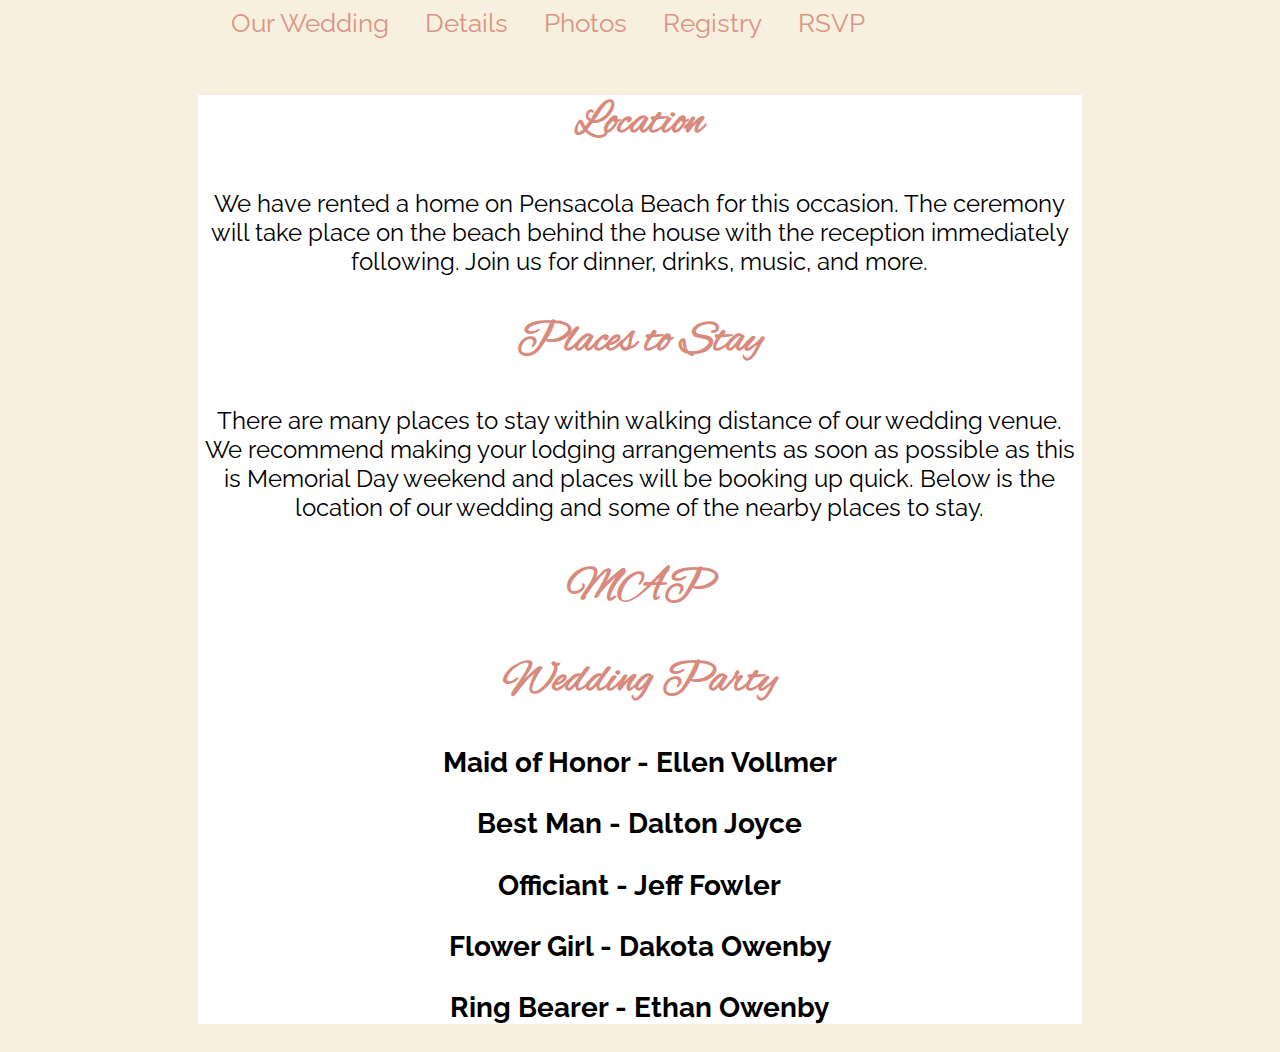
==== details.html @ 5448fd49 "uploading 1st draft of site" ====
<html>
<head>
  <script type="text/javascript" src="index.js"></script>
  <script src="https://ajax.googleapis.com/ajax/libs/jquery/3.1.1/jquery.min.js"></script>
  <link rel="stylesheet" type="text/css" href="style.css">
  <link href="https://fonts.googleapis.com/css?family=Alex+Brush" rel="stylesheet">
  <link href="https://fonts.googleapis.com/css?family=Raleway" rel="stylesheet">
</head>
<body>
  <div class="master">
    <div class="navbar">
      <nav>
        <ul>
          <li><a href="index.html">Our Wedding</a></li>
          <li><a href="details.html">Details</a></li>
          <li><a href="photos.html">Photos</a></li>
          <li><a href="registry.html">Registry</a></li>
          <li><a href="rsvp.html">RSVP</a></li>
        </ul>
      </nav>
    </div>
    <div class="maindetail">
      <h2>Location</h2>
      <p>We have rented a home on Pensacola Beach for this occasion.  The ceremony will take place on the beach behind the house with the reception immediately following. Join us for dinner, drinks, music, and more.</p>
      <h2>Places to Stay</h2>
      <p>There are many places to stay within walking distance of our wedding venue.  We recommend making your lodging arrangements as soon as possible as this is Memorial Day weekend and places will be booking up quick.  Below is the location of our wedding and some of the nearby places to stay.</p>
      <h2>MAP</h2>
      <h2>Wedding Party</h2>
      <h3>Maid of Honor - Ellen Vollmer</h3>
      <h3>Best Man - Dalton Joyce</h3>
      <h3>Officiant - Jeff Fowler</h3>
      <h3>Flower Girl - Dakota Owenby</h3>
      <h3>Ring Bearer - Ethan Owenby</h3>
    </div>
  </div>
</body>
---- style.css ----
body {
  background-color: #f7f0de;
}

.master {
  margin: auto;
  width: 70%;
}

.navbar {
  height: 50px;
  opacity: 0.9;
}

.navbar ul {
    list-style-type: none;
    width: 96%;
    top: 0;
    margin: auto;
    padding: 0;
    overflow: hidden;
    background-color: #f7f0de;
}

.navbar ul li {
  display: inline-block;
  font-size: 26px;
}

.navbar ul li a {
    color: #d88b7d;
    font-family: 'Raleway', sans-serif; 
    text-align: center;
    padding: 14px 16px;
    text-decoration: none;
}

.navbar ul li a:hover {
    background-color: #111;
}

.active {
  color:white;
}

.main {
  background-color: white;
  text-align: center;
  color: #d88b7d;
  margin-top:0px;
  font-family: 'Alex Brush', cursive;
  font-size: 25px;
}

.mainpic {
  width: 95%;
}

h1 {
  font-size: 60px;
  font-family: 'Raleway', sans-serif;
  color: black;
}

img {
  width: 96%;
  margin: 2%;
}

p a {
  color: tan;
}

p a:hover {
  color:white;
}

#demo {
  font-size: 24px;
  font-family: 'Raleway', sans-serif;
  color: black;
}

.ourstory {
  text-align: center;
  background-color: white;
  color: black;
  margin-top:10px;
  font-family: 'Raleway', sans-serif;
  font-size: 25px;
}

.ringchamp {
  width: 60%;
}

h2 {
  text-align: center;
  color: #d88b7d;
  font-family: 'Alex Brush', cursive;
  font-size: 45px;
}

.ourwedding {
  text-align: center;
  background-color: white;
  color: black;
  margin-top:10px;
  font-family: 'Raleway', sans-serif;
  font-size: 25px;
}

.rsvpbutton {
  border: solid 2px black;
  border-radius: 4px;
  padding: 10px;
  text-decoration: none;
  color: black;
}

.rsvpdeets li{
  text-align: left;
  width: 80%;
  margin: auto;
}

.bbq {
  text-align: center;
  background-color: white;
  color: black;
  margin-top:10px;
  font-family: 'Raleway', sans-serif;
  font-size: 25px;
}

.maindetail {
  background-color: white;
  text-align: center;
  color: black;
  margin-top:0px;
  font-family: 'Raleway', sans-serif;
  font-size: 24px;
}

h4 {
    display: block;
    color: #d88b7d;
    font-family: 'Raleway', sans-serif; 
    text-align: center;
    padding: 14px 16px;
}

h5 {
  text-align: center;
  color: #d88b7d;
  font-family: 'Alex Brush', cursive;
  font-size: 40px;
}

.photobox {
  text-align: center;
  display: flex;
  flex-wrap: wrap;
  color: black;
  margin-top: 0px auto;
  font-family: 'Raleway', sans-serif;
  font-size: 25px;
  float: left;
}

.pix {
  width: 30%;
}

.previewbox {
  float: right;
}

@media screen and (max-width: 1000px) {
 .master {
   margin: auto;
   width: 95%;
  }
}
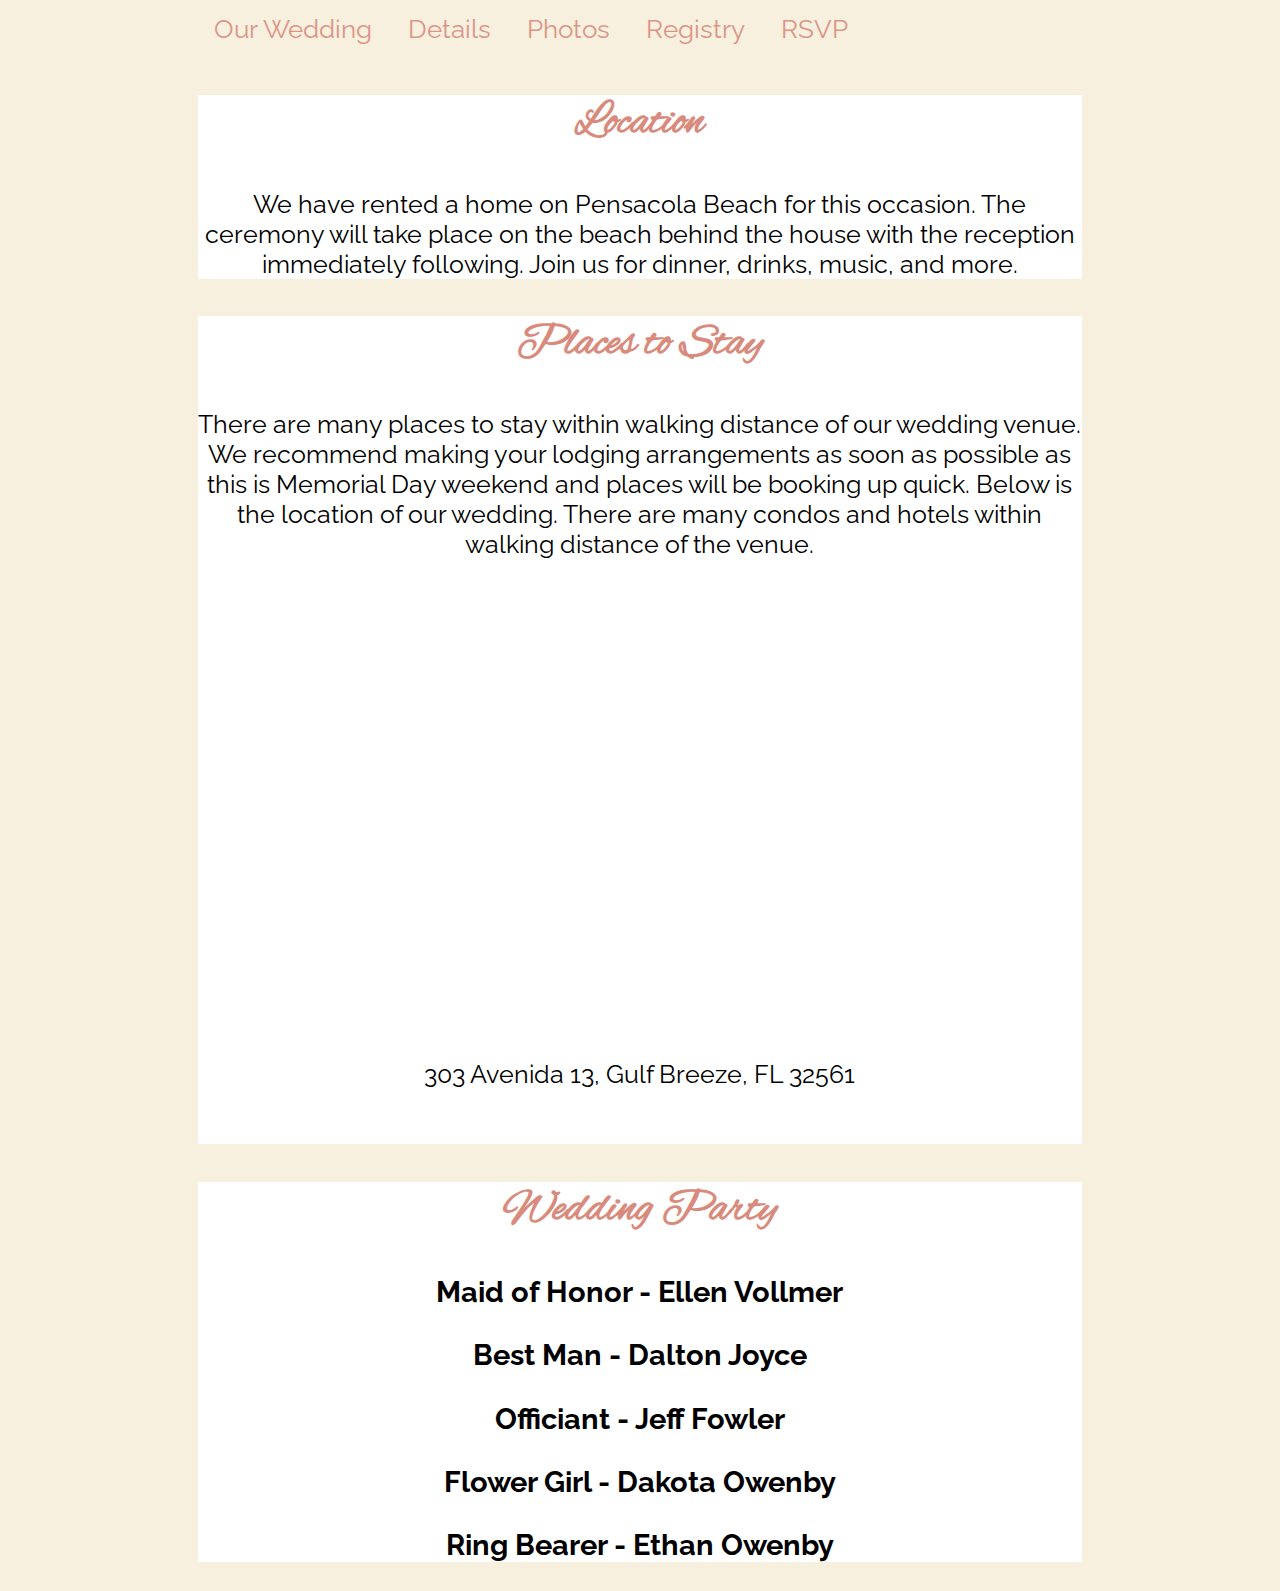
==== commit c576f29e: "fixed bugs, added map, cleaned css" ====
--- a/details.html
+++ b/details.html
@@ -1,6 +1,5 @@
 <html>
 <head>
-  <script type="text/javascript" src="index.js"></script>
   <script src="https://ajax.googleapis.com/ajax/libs/jquery/3.1.1/jquery.min.js"></script>
   <link rel="stylesheet" type="text/css" href="style.css">
   <link href="https://fonts.googleapis.com/css?family=Alex+Brush" rel="stylesheet">
@@ -22,9 +21,16 @@
     <div class="maindetail">
       <h2>Location</h2>
       <p>We have rented a home on Pensacola Beach for this occasion.  The ceremony will take place on the beach behind the house with the reception immediately following. Join us for dinner, drinks, music, and more.</p>
+    </div>
+    <div class="maindetail">
       <h2>Places to Stay</h2>
-      <p>There are many places to stay within walking distance of our wedding venue.  We recommend making your lodging arrangements as soon as possible as this is Memorial Day weekend and places will be booking up quick.  Below is the location of our wedding and some of the nearby places to stay.</p>
-      <h2>MAP</h2>
+      <p>There are many places to stay within walking distance of our wedding venue.  We recommend making your lodging arrangements as soon as possible as this is Memorial Day weekend and places will be booking up quick.  Below is the location of our wedding.  There are many condos and hotels within walking distance of the venue.</p>
+      <iframe src="https://www.google.com/maps/embed?pb=!1m18!1m12!1m3!1d13773.882318857302!2d-87.14988325544384!3d30.33757335189015!2m3!1f0!2f0!3f0!3m2!1i1024!2i768!4f13.1!3m3!1m2!1s0x8890c5eaa7d451fd%3A0x3e063c0deb1ad001!2s303+Avenida+13%2C+Gulf+Breeze%2C+FL+32561!5e0!3m2!1sen!2sus!4v1503020808496" width="600" height="450" frameborder="0" style="border:0" allowfullscreen></iframe>
+      <br>
+      <p>303 Avenida 13, Gulf Breeze, FL 32561</p>
+      <br>
+    </div>
+    <div class="maindetail">
       <h2>Wedding Party</h2>
       <h3>Maid of Honor - Ellen Vollmer</h3>
       <h3>Best Man - Dalton Joyce</h3>
--- a/style.css
+++ b/style.css
@@ -9,17 +9,19 @@
 
 .navbar {
   height: 50px;
-  opacity: 0.9;
 }
 
 .navbar ul {
     list-style-type: none;
     width: 96%;
+    opacity: 0.9;
     top: 0;
     margin: auto;
     padding: 0;
     overflow: hidden;
     background-color: #f7f0de;
+    position: fixed;
+    height: 50px;
 }
 
 .navbar ul li {
@@ -29,6 +31,7 @@
 
 .navbar ul li a {
     color: #d88b7d;
+    display: block;
     font-family: 'Raleway', sans-serif; 
     text-align: center;
     padding: 14px 16px;
@@ -39,11 +42,16 @@
     background-color: #111;
 }
 
-.active {
-  color:white;
+.maindetail {
+  background-color: white;
+  text-align: center;
+  color: black;
+  margin-top:10px;
+  font-family: 'Raleway', sans-serif;
+  font-size: 25px;
 }
 
-.main {
+.frontpagetop {
   background-color: white;
   text-align: center;
   color: #d88b7d;
@@ -52,8 +60,31 @@
   font-size: 25px;
 }
 
-.mainpic {
+.frontpagepic {
   width: 95%;
+}
+
+#demo {
+  font-size: 24px;
+  font-family: 'Raleway', sans-serif;
+  color: black;
+}
+
+.ringchamp {
+  width: 60%;
+}
+
+.rsvpbutton {
+  border: solid 2px black;
+  border-radius: 4px;
+  padding: 10px;
+  text-decoration: none;
+  color: black;
+  background-color: #f7f0de;
+}
+
+.rsvpbutton:hover {
+  background-color: #d88b7d;
 }
 
 h1 {
@@ -62,84 +93,11 @@
   color: black;
 }
 
-img {
-  width: 96%;
-  margin: 2%;
-}
-
-p a {
-  color: tan;
-}
-
-p a:hover {
-  color:white;
-}
-
-#demo {
-  font-size: 24px;
-  font-family: 'Raleway', sans-serif;
-  color: black;
-}
-
-.ourstory {
-  text-align: center;
-  background-color: white;
-  color: black;
-  margin-top:10px;
-  font-family: 'Raleway', sans-serif;
-  font-size: 25px;
-}
-
-.ringchamp {
-  width: 60%;
-}
-
 h2 {
   text-align: center;
   color: #d88b7d;
   font-family: 'Alex Brush', cursive;
   font-size: 45px;
-}
-
-.ourwedding {
-  text-align: center;
-  background-color: white;
-  color: black;
-  margin-top:10px;
-  font-family: 'Raleway', sans-serif;
-  font-size: 25px;
-}
-
-.rsvpbutton {
-  border: solid 2px black;
-  border-radius: 4px;
-  padding: 10px;
-  text-decoration: none;
-  color: black;
-}
-
-.rsvpdeets li{
-  text-align: left;
-  width: 80%;
-  margin: auto;
-}
-
-.bbq {
-  text-align: center;
-  background-color: white;
-  color: black;
-  margin-top:10px;
-  font-family: 'Raleway', sans-serif;
-  font-size: 25px;
-}
-
-.maindetail {
-  background-color: white;
-  text-align: center;
-  color: black;
-  margin-top:0px;
-  font-family: 'Raleway', sans-serif;
-  font-size: 24px;
 }
 
 h4 {
@@ -157,28 +115,52 @@
   font-size: 40px;
 }
 
+img {
+  width: 96%;
+  margin: 2%;
+}
+
+.rsvpdeets li{
+  text-align: left;
+  width: 80%;
+  margin: auto;
+}
+
 .photobox {
   text-align: center;
+  background-color: white;
   display: flex;
   flex-wrap: wrap;
   color: black;
   margin-top: 0px auto;
   font-family: 'Raleway', sans-serif;
   font-size: 25px;
-  float: left;
 }
 
 .pix {
-  width: 30%;
+  width: 33%;
 }
 
-.previewbox {
-  float: right;
-}
 
 @media screen and (max-width: 1000px) {
  .master {
    margin: auto;
    width: 95%;
   }
+
+  #demo {
+    font-size: 20px;
+  }
+
+  .navbar {
+    height: 75px;
+  }
+
+  .navbar ul {
+    height: 75px;
+  }
+
+  .navbar ul li {
+   font-size: 32px;
+  }
 }